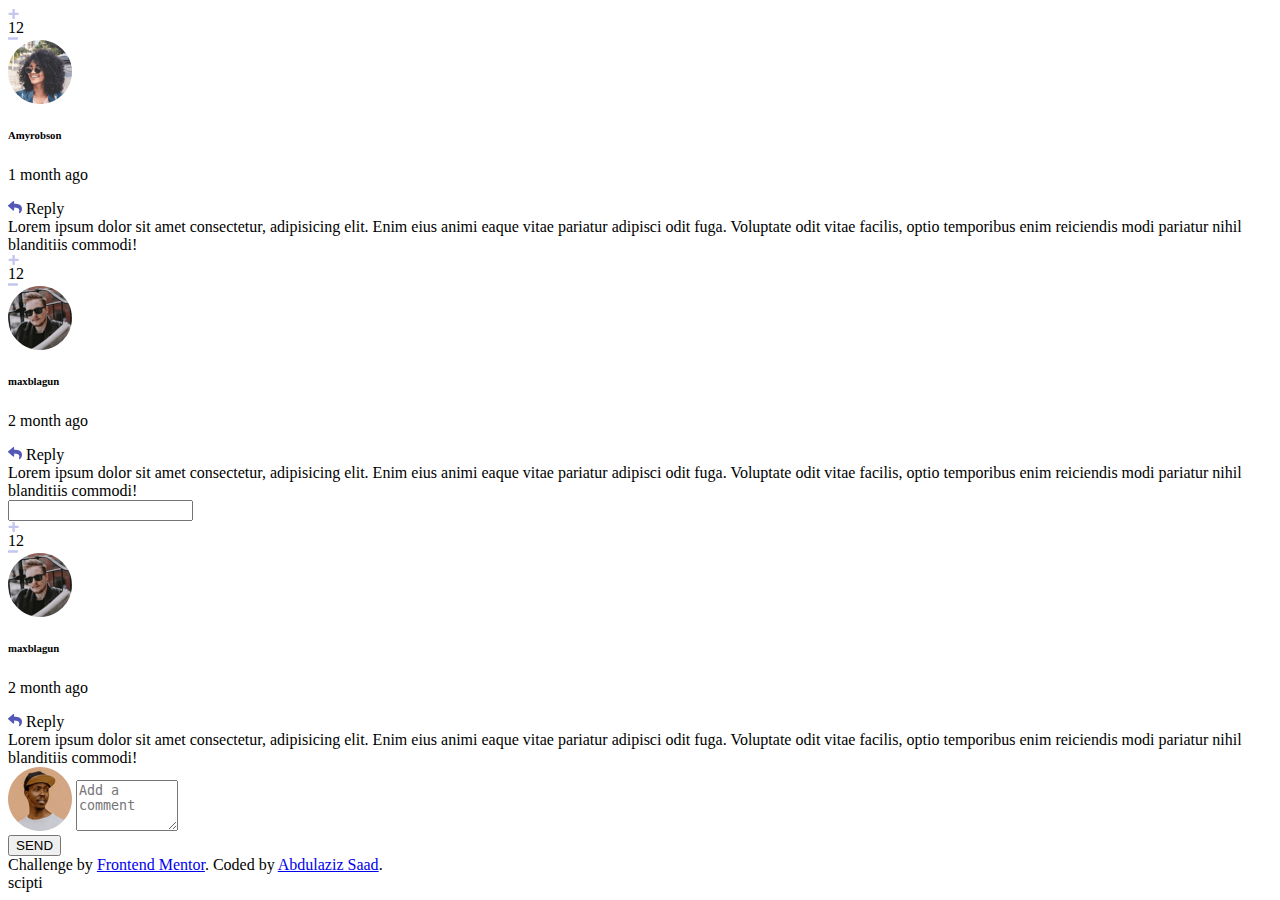
==== test.html @ 7545b10d "Most of the css is done and Javascript functionality on the process" ====
<html lang="en">
<head>
    <meta charset="UTF-8">
    <meta http-equiv="X-UA-Compatible" content="IE=edge">
    <meta name="viewport" content="width=device-width, initial-scale=1.0">
    <title>Document</title>
</head>
<body>
<div class="container">
    <div class="comments">
        <!-- Individual comment -->
        <div class="comment">
            <div class="votes">
                <img src="images/icon-plus.svg" alt="">
                <div class="votes-count">12</div>
                <img src="images/icon-minus.svg" alt="">
            </div>
            <div class="main-comment">
                <div class="profile">
                    <div class="name-date">
                        <div class="name-pic">
                            <img src="images/avatars/image-amyrobson.png" class="avatar-img" alt="">
                            <h6 class="person">Amyrobson</h6>
                        </div>
                        <p class="date">1 month ago</p>
                    </div>
                    <span class="reply-btn"><img src="images/icon-reply.svg" alt=""> Reply</span>
                </div>
                <div class="comment-text">
                    Lorem ipsum dolor sit amet consectetur, adipisicing elit. Enim eius animi eaque vitae pariatur
                    adipisci odit fuga. Voluptate odit vitae facilis, optio temporibus enim reiciendis modi pariatur
                    nihil blanditiis commodi!
                </div>

            </div>
        </div>

        <!-- Individual Comment -->
        <div class="comment">
            <div class="votes">
                <img src="images/icon-plus.svg" alt="">
                <div class="votes-count">12</div>
                <img src="images/icon-minus.svg" alt="">
            </div>
            <div class="main-comment">
                <div class="profile">
                    <div class="name-date">
                        <div class="name-pic">
                            <img src="images/avatars/image-maxblagun.png" class="avatar-img" alt="">
                            <h6 class="person">maxblagun</h6>
                        </div>
                        <p class="date">2 month ago</p>
                    </div>
                    <span class="reply"><img src="images/icon-reply.svg" alt=""> Reply</span>
                </div>
                <div class="comment-text">
                    Lorem ipsum dolor sit amet consectetur, adipisicing elit. Enim eius animi eaque vitae pariatur
                    adipisci odit fuga.
                    Voluptate odit vitae facilis, optio temporibus enim reiciendis modi pariatur nihil blanditiis
                    commodi!
                </div>


            </div>

        </div>
        <input type="textarea">
        <!-- Individual Comment -->
        <div class="comment reply">
            <div class="votes">
                <img src="images/icon-plus.svg" alt="">
                <div class="votes-count">12</div>
                <img src="images/icon-minus.svg" alt="">
            </div>
            <div class="main-comment">
                <div class="profile">
                    <div class="name-date">
                        <div class="name-pic">
                            <img src="images/avatars/image-maxblagun.png" class="avatar-img" alt="">
                            <h6 class="person">maxblagun</h6>
                        </div>
                        <p class="date">2 month ago</p>
                    </div>
                    <span class="reply"><img src="images/icon-reply.svg" alt=""> Reply</span>
                </div>
                <div class="comment-text">
                    Lorem ipsum dolor sit amet consectetur, adipisicing elit. Enim eius animi eaque vitae pariatur
                    adipisci odit fuga.
                    Voluptate odit vitae facilis, optio temporibus enim reiciendis modi pariatur nihil blanditiis
                    commodi!
                </div>

            </div>
        </div>


        <!-- Add comment -->
        <div class="send-comment ">
            <img class="avatar-send" src="images/avatars/image-ramsesmiron.png" alt="">
            <textarea name="comment" id="" cols="10" rows="3" placeholder="Add a comment"></textarea>
            <div class="send">
                <button class="send-btn">SEND</button>
            </div>
        </div>

        



    </div>
 </div>





















 

    <!-- Pull dynamic content from the data.json file -->
    <div class="attribution">
        Challenge by <a href="https://www.frontendmentor.io?ref=challenge" target="_blank">Frontend Mentor</a>.
        Coded by <a href="#">Abdulaziz Saad</a>.

    </div>

    scipti
</body>
</html>
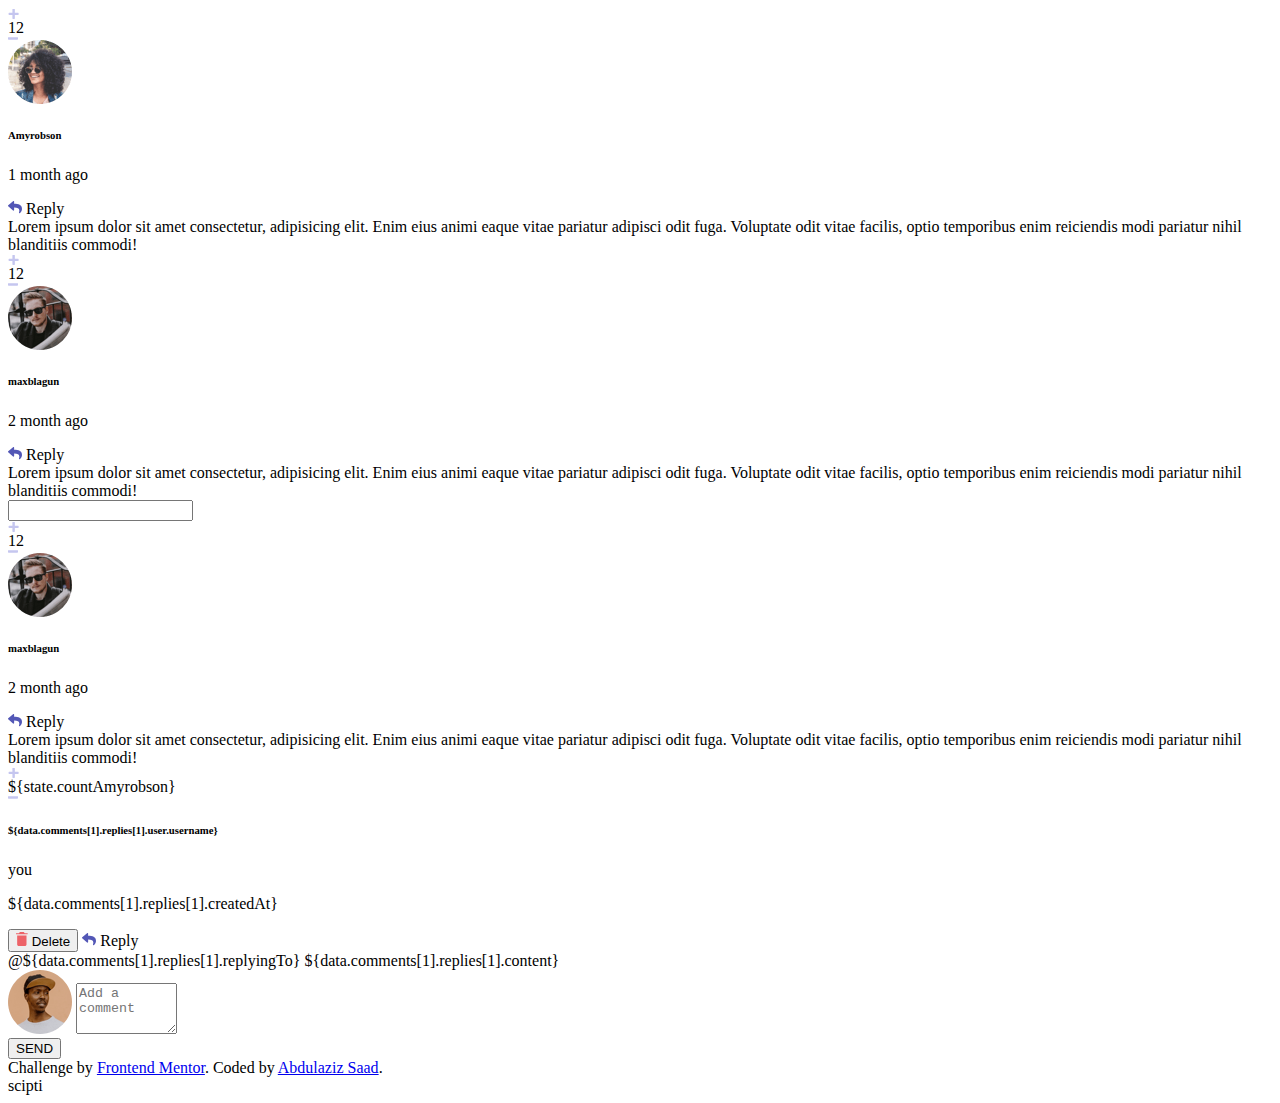
==== commit 0d0f46a7: "Most desktop interaction is done" ====
--- a/test.html
+++ b/test.html
@@ -93,11 +93,34 @@
             </div>
         </div>
 
+<div class="votes">
+    <img src="images/icon-plus.svg" alt="">
+    <div class="votes-count">${state.countAmyrobson}</div>
+    <img src="images/icon-minus.svg" alt="">
+</div>
+<div class="main-comment">
+    <div class="profile">
+        <div class="name-date">
+            <div class="name-pic">
+                <img class="avatar-img" src="${data.comments[1].replies[1].user.image.png} " alt="">
+                <h6 class="person">${data.comments[1].replies[1].user.username}</h6>
+                <p class="you"> you </p>
+            </div>
+            <p class="date">${data.comments[1].replies[1].createdAt}</p>
+        </div>
 
+        <span class="reply reply-comment"><button class="del-btn"> <img src="images/icon-delete.svg" alt="">
+                Delete</button> <img src="images/icon-reply.svg" alt=""> Reply</span>
+    </div>
+    <div class="comment-text">
+        <span class="mention">@${data.comments[1].replies[1].replyingTo}</span> ${data.comments[1].replies[1].content}
+    </div>
+
+</div>
         <!-- Add comment -->
         <div class="send-comment ">
             <img class="avatar-send" src="images/avatars/image-ramsesmiron.png" alt="">
-            <textarea name="comment" id="" cols="10" rows="3" placeholder="Add a comment"></textarea>
+            <textarea name="comment" id="replyMaxText" cols="10" rows="3" placeholder="Add a comment"></textarea>
             <div class="send">
                 <button class="send-btn">SEND</button>
             </div>
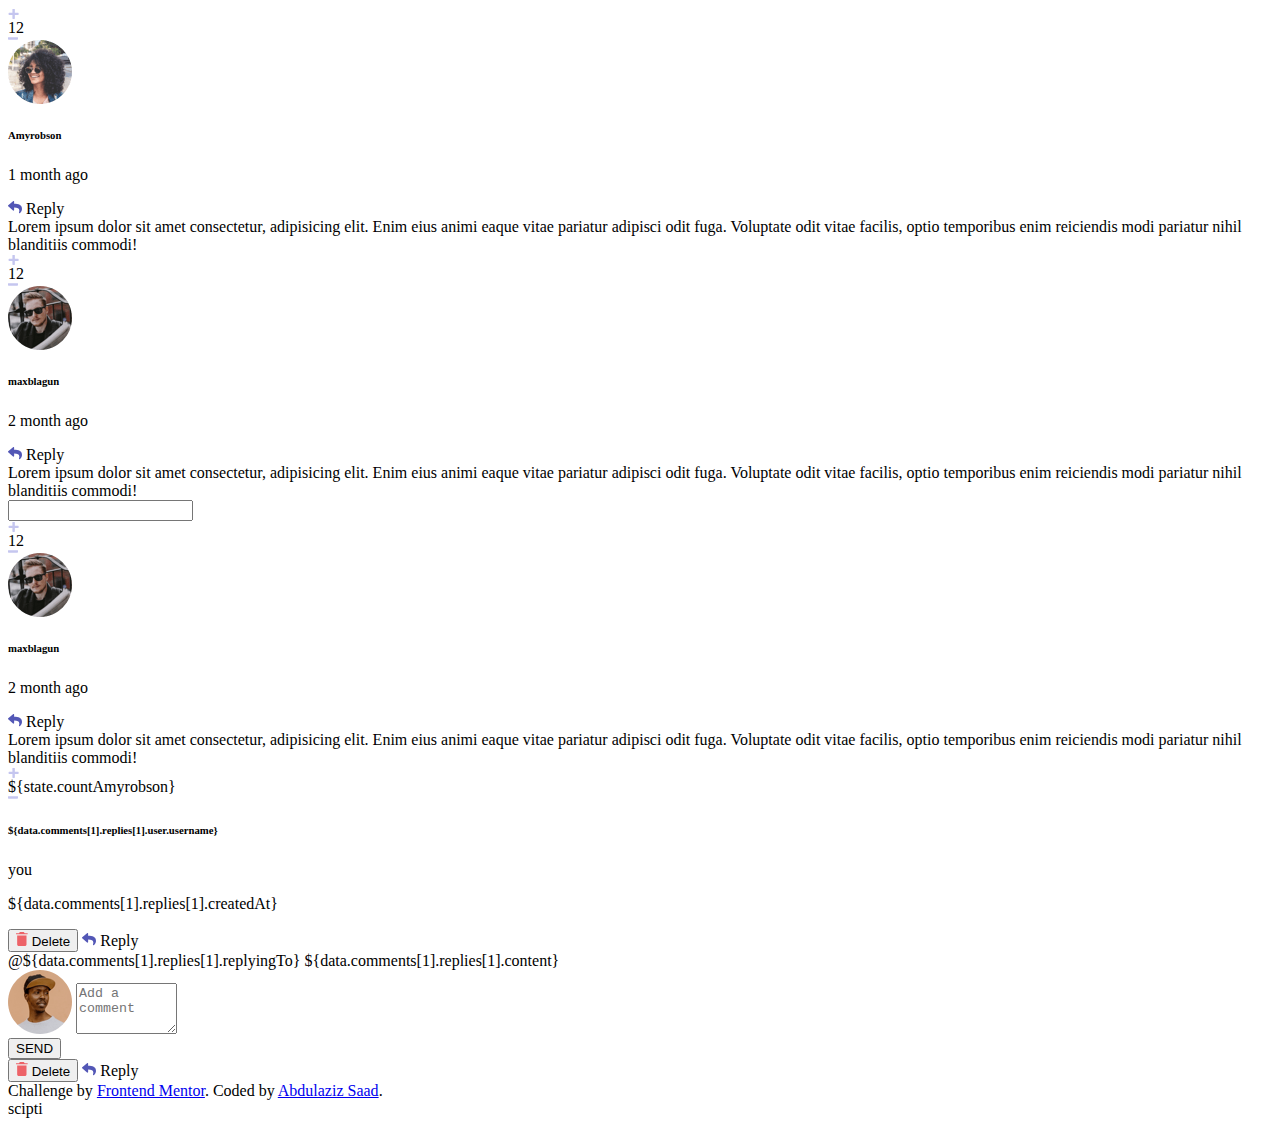
==== commit 8d618414: "All reply functionality added" ====
--- a/test.html
+++ b/test.html
@@ -126,6 +126,13 @@
             </div>
         </div>
 
+        <span class="reply reply-comment">
+            <button class="del-btn cursor"> 
+                <img src="images/icon-delete.svg" alt="">
+                Delete
+            </button> 
+            <img src="images/icon-reply.svg" alt=""> Reply
+        </span>
         
 
 
